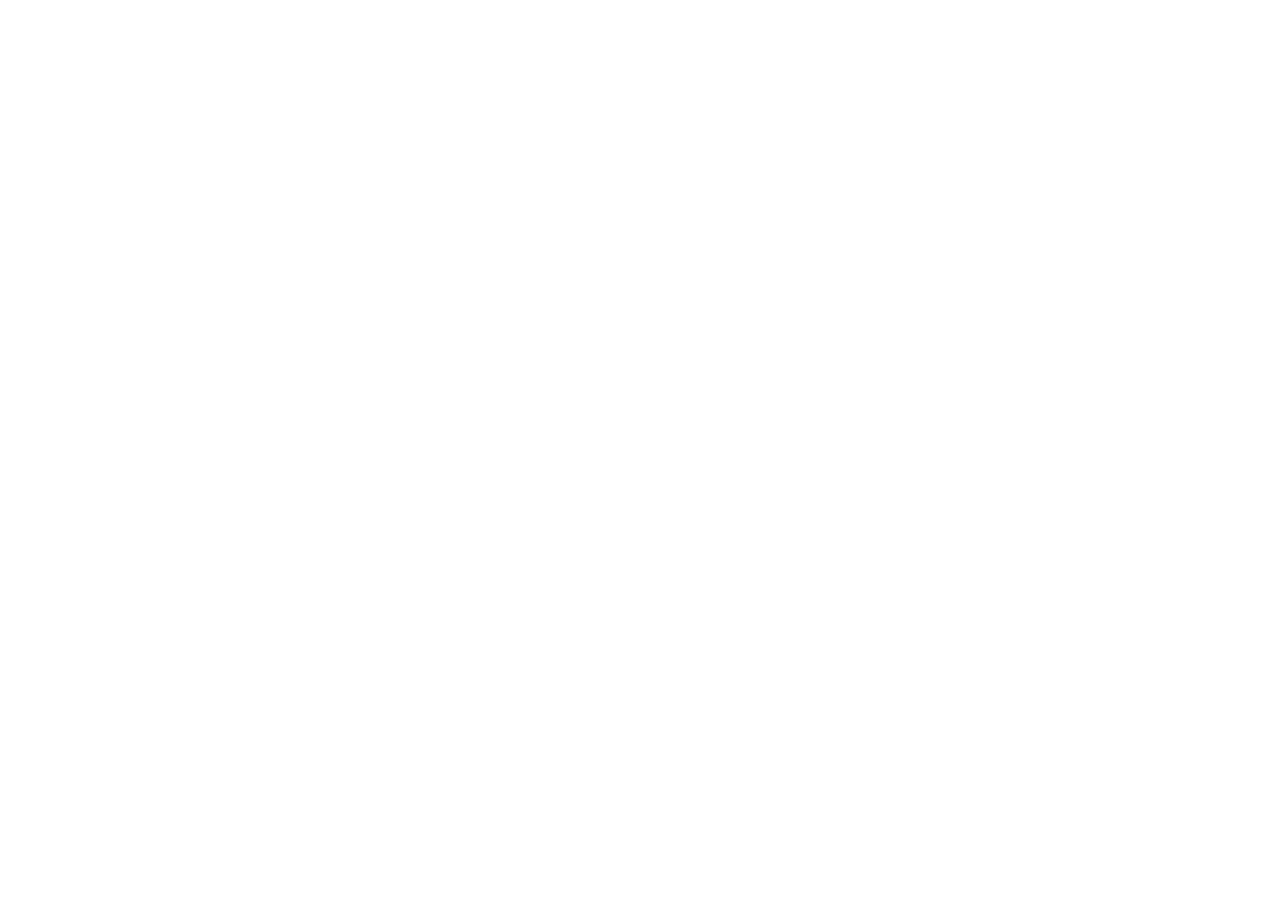
==== login.html @ dacececa "favicon and begining login" ====
<!DOCTYPE html>
<html lang="en">

<head>
    <meta charset="UTF-8">
    <meta name="viewport" content="width=device-width, initial-scale=1.0">
    <title>Login</title>

    <!-- Bootstrap CSS -->
    <link rel="stylesheet" href="https://stackpath.bootstrapcdn.com/bootstrap/4.4.1/css/bootstrap.min.css"
        integrity="sha384-Vkoo8x4CGsO3+Hhxv8T/Q5PaXtkKtu6ug5TOeNV6gBiFeWPGFN9MuhOf23Q9Ifjh" crossorigin="anonymous">

    <!-- Fontawesome  -->
    <link rel="stylesheet" href="https://cdnjs.cloudflare.com/ajax/libs/font-awesome/5.13.0/css/all.min.css">

    <!-- Custom styles -->
    <link rel="stylesheet" href="./css/styles.css">

</head>

<body>
    <main>
    </main>

    <!-- Optional JavaScript -->
    <!-- jQuery first, then Popper.js, then Bootstrap JS -->
    <script src="https://code.jquery.com/jquery-3.4.1.slim.min.js"
        integrity="sha384-J6qa4849blE2+poT4WnyKhv5vZF5SrPo0iEjwBvKU7imGFAV0wwj1yYfoRSJoZ+n"
        crossorigin="anonymous"></script>
    <script src="https://cdn.jsdelivr.net/npm/popper.js@1.16.0/dist/umd/popper.min.js"
        integrity="sha384-Q6E9RHvbIyZFJoft+2mJbHaEWldlvI9IOYy5n3zV9zzTtmI3UksdQRVvoxMfooAo"
        crossorigin="anonymous"></script>
    <script src="https://stackpath.bootstrapcdn.com/bootstrap/4.4.1/js/bootstrap.min.js"
        integrity="sha384-wfSDF2E50Y2D1uUdj0O3uMBJnjuUD4Ih7YwaYd1iqfktj0Uod8GCExl3Og8ifwB6"
        crossorigin="anonymous"></script>
</body>

</html>
---- css/styles.css ----
/*
fucsia  #e95694
rosa    #ed8ab7
azul    #0776bb
naranja #f08642
*/


.access-top,
.access-bottom {
    background-image: linear-gradient(-50deg, #0776bb, #ed8ab7);
}

#carousel .carousel-inner .carousel-item img {
    height: auto;
}

@media (min-width: 768px) {
    #carousel .carousel-inner .carousel-item img {
        height: 500px;
    }
}

@media (min-width: 1200px) {
    #carousel .carousel-inner .carousel-item img {
        height: 700px;
    }
}

.success .success__numbers p {
    margin-bottom: 2px;
}

.success .success__numbers .plus-numbers {
    font-size: 1.5rem;
}

@media (min-width: 992px) {
    .success .success__numbers .plus-numbers {
        font-size: 2.5rem;
    }
}

.your-soul {
    background-color: #f9f9f9;
}

@media (min-width: 576px) {
    .souls .card {
        width: 45%;
    }
}

@media (min-width: 992px) {
    .souls .card {
        width: 22%;
    }
}

.souls .card .soul-icon {
    background: linear-gradient(45deg, #e95694, #f08642);
    -webkit-background-clip: text;
    background-clip: text;
    -webkit-text-fill-color: transparent;
}

.souls .card.overlay::after {
    content: '';
    position: absolute;
    width: 100%;
    height: 100%;
    background-color: rgba(128, 0, 128, 0.15);
}

.souls .card.overlay .footer a {
    background-color: rgba(128, 0, 128, 0.5);
    position: relative;
    z-index: 10;
}

.logo-soultarget {
    position: relative;
}

.soultarget {
    position: absolute;
    bottom: -8px;
    left: 50%;
    transform: translateX(25px);
}

.logos-container__images .logo-item {
    width: 40%;
    margin: 10px;
    display: flex;
    align-items: center;
    filter: grayscale(1);
    transition: .3s;
}

.logos-container__images .logo-item:hover {
    filter: none;
}

.logos-container__images .logo-item img {
    width: 100%;
    max-height: 80px;
}

@media (min-width: 576px) {
    .logos-container__images .logo-item {
        width: 15%;
    }
}

/* @media (min-width: 992px) {
    .logos-container__images .logo-item {
        width: 45%;
    }
} */
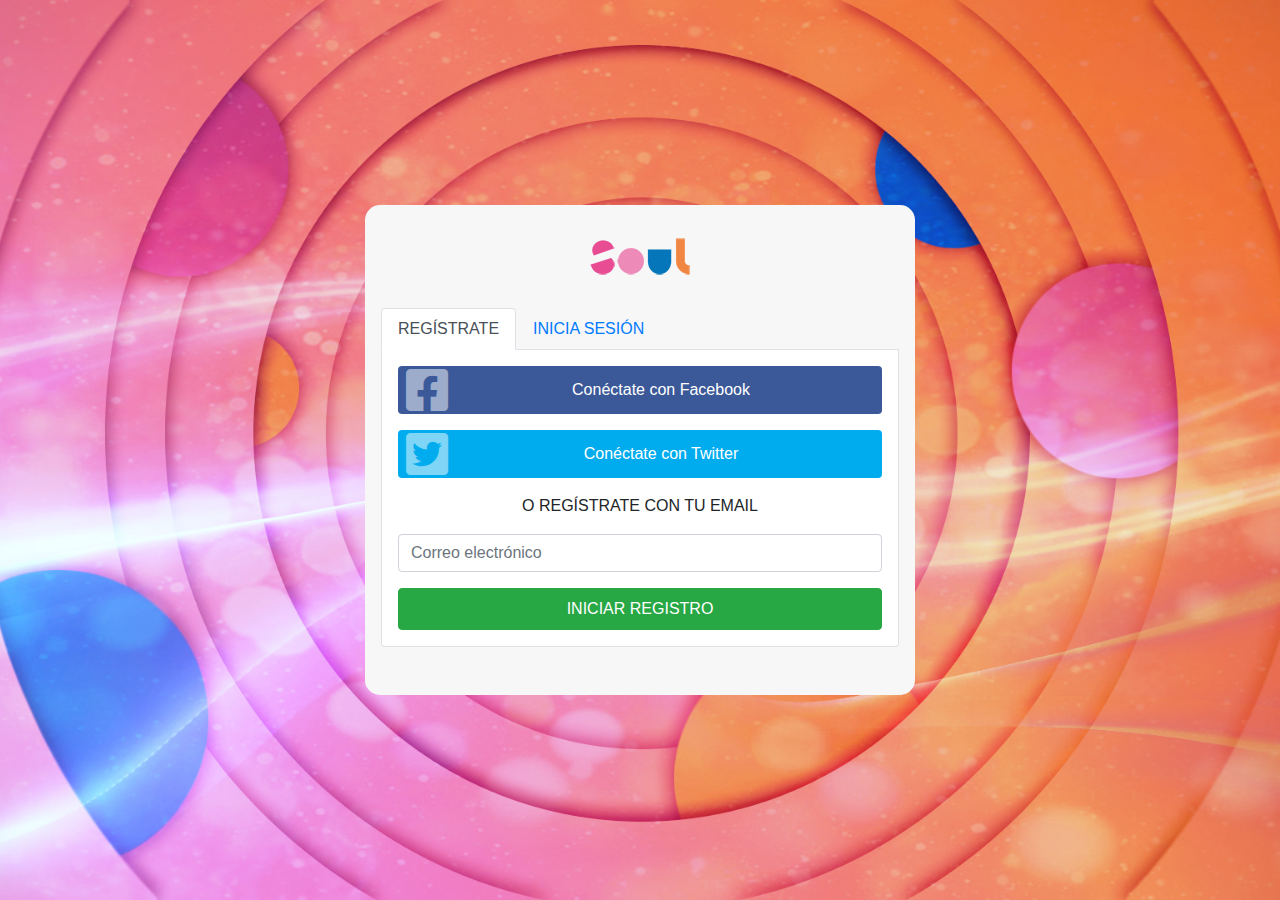
==== commit 31b5e785: "login page" ====
--- a/login.html
+++ b/login.html
@@ -20,6 +20,66 @@
 
 <body>
     <main>
+        <section class="login__box pt-2 pb-5 px-3">
+            <div class="login__logo mb-2 text-center">
+                <img class="img-fluid" src="./assets/defaultlogomini.png" alt="logo soul">
+            </div>
+
+            <!-- TABS -->
+            <ul class="nav nav-tabs" id="logintab" role="tablist">
+                <li class="nav-item">
+                    <a class="nav-link active" id="signin-tab" data-toggle="tab" href="#text-register" role="tab" aria-controls="signin-tab"
+                        aria-selected="true">REGÍSTRATE</a>
+                </li>
+                <li class="nav-item">
+                    <a class="nav-link" id="login-tab" data-toggle="tab" href="#text-session" role="tab" aria-controls="login-tab"
+                        aria-selected="false">INICIA SESIÓN</a>
+                </li>
+            </ul>
+            
+            <!-- TABS CONTENT -->
+            <div class="bg-white border border-top-0 p-3 tab-content rounded-bottom">
+                <div class="tab-pane active" id="text-register" role="tabpanel" aria-labelledby="register-tab">
+                    <!-- REGISTER BUTTONS -->
+                    <div class="align-items-center d-flex px-2 mb-3 rounded facebook">
+                        <i class="fab fa-facebook-square fa-3x text-white-50"></i>
+                        <button type="button" class="btn py-0 w-100 text-white">Conéctate con Facebook</button>
+                    </div>
+
+                    <div class="align-items-center d-flex px-2 mb-3 rounded twitter">
+                        <i class="fab fa-twitter-square fa-3x text-white-50"></i>
+                        <button type="button" class="btn py-0 w-100 text-white">Conéctate con Twitter</button>
+                    </div>
+
+                    <p class="text-center">O REGÍSTRATE CON TU EMAIL</p>
+
+                    <!-- FORM -->
+                    <form>
+                        <div class="form-group">
+                          <label class="sr-only" for="signin-email">Email address</label>
+                          <input type="email" class="form-control" id="signin-email" placeholder="Correo electrónico" aria-describedby="emailHelp">
+                        </div>
+                        
+                        <button type="submit" class="btn btn-success text-white w-100 py-2">INICIAR REGISTRO</button>
+                    </form>
+                </div>
+            
+                <div class="tab-pane" id="text-session" role="tabpanel" aria-labelledby="session-tab">
+                    <form>
+                        <div class="form-group">
+                          <label for="loginEmail">Correo electrónico</label>
+                          <input type="email" class="form-control" id="loginEmail" aria-describedby="emailHelp">
+                        </div>
+                        <div class="form-group">
+                          <label for="loginPassword">Password</label>
+                          <input type="password" class="form-control" id="loginPassword">
+                        </div>
+
+                        <button type="submit" class="btn btn-success py-2 w-100">INICIA SESIÓN</button>
+                      </form>
+                </div>
+            </div>
+        </section>
     </main>
 
     <!-- Optional JavaScript -->
--- a/css/styles.css
+++ b/css/styles.css
@@ -5,6 +5,9 @@
 naranja #f08642
 */
 
+/*******************************************************************/
+/* INDEX / HOME PAGE */
+/*******************************************************************/
 
 .access-top,
 .access-bottom {
@@ -113,8 +116,37 @@
     }
 }
 
-/* @media (min-width: 992px) {
-    .logos-container__images .logo-item {
-        width: 45%;
-    }
-} */+/*******************************************************************/
+/* LOGIN PAGE */
+/*******************************************************************/
+
+html, body {
+    width: 100vw;
+    height: 100vh;
+}
+
+main {
+    width: 100%;
+    height: 100%;
+    display: flex;
+    justify-content: center;
+    align-items: center;
+    background-image: url('../assets/loginbackground.jpg');
+    background-position: center;
+    background-size: cover;
+}
+
+.login__box {
+    width: 90%;
+    background-color: #f7f7f7;
+    border-radius: 15px;
+    max-width: 550px;
+}
+
+.facebook {
+    background-color: #3b5998;
+}
+
+.twitter {
+    background-color: #00acee;
+}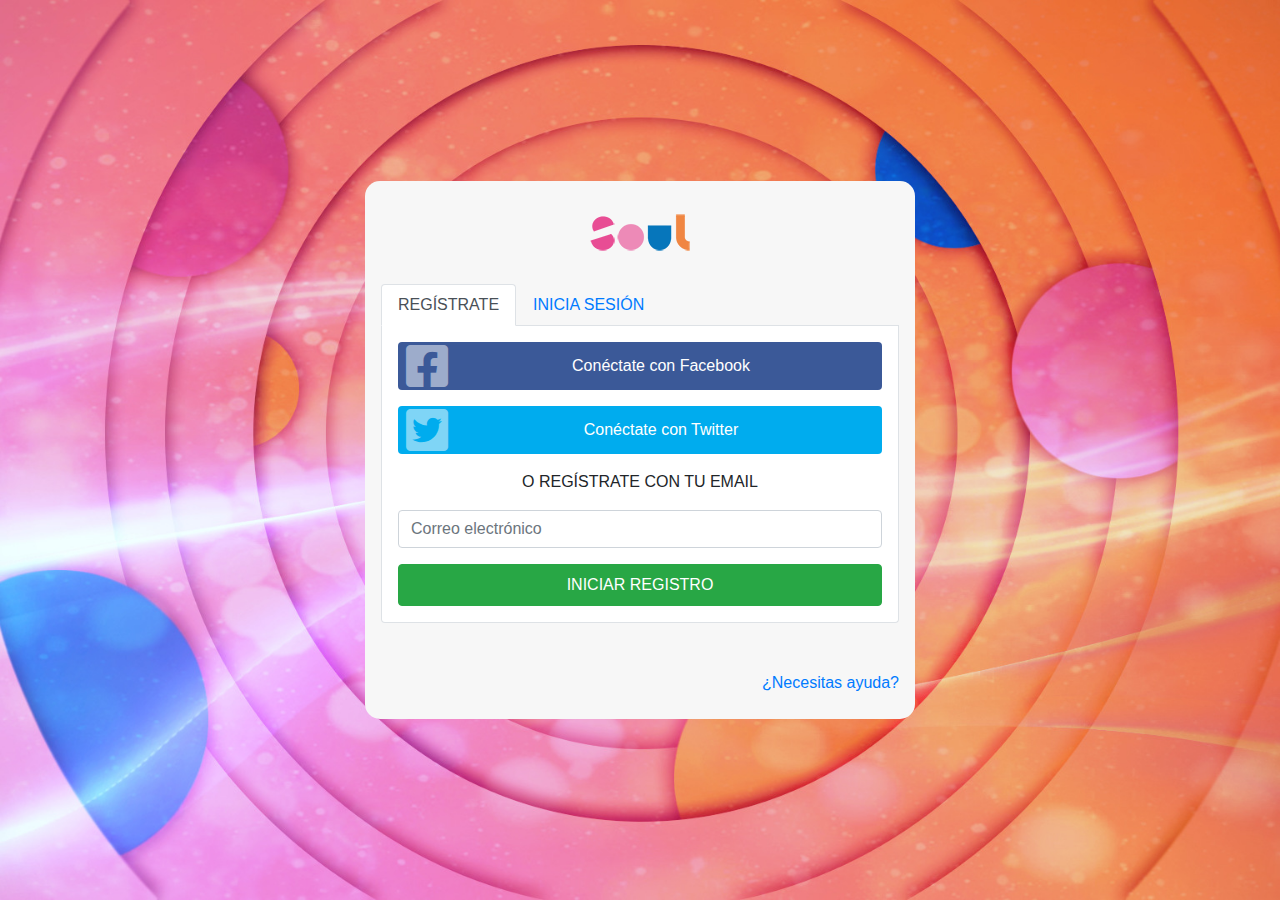
==== commit a37fb627: "login styles new sheet" ====
--- a/login.html
+++ b/login.html
@@ -14,13 +14,13 @@
     <link rel="stylesheet" href="https://cdnjs.cloudflare.com/ajax/libs/font-awesome/5.13.0/css/all.min.css">
 
     <!-- Custom styles -->
-    <link rel="stylesheet" href="./css/styles.css">
+    <link rel="stylesheet" href="./css/login_styles.css">
 
 </head>
 
 <body>
     <main>
-        <section class="login__box pt-2 pb-5 px-3">
+        <section class="login__box pt-2 pb-2 px-3">
             <div class="login__logo mb-2 text-center">
                 <img class="img-fluid" src="./assets/defaultlogomini.png" alt="logo soul">
             </div>
@@ -79,6 +79,8 @@
                       </form>
                 </div>
             </div>
+
+            <p class="text-right mt-5"><a href="#">¿Necesitas ayuda?</a></p>
         </section>
     </main>
 
--- a/css/login_styles.css
+++ b/css/login_styles.css
@@ -0,0 +1,42 @@
+/*
+fucsia  #e95694
+rosa    #ed8ab7
+azul    #0776bb
+naranja #f08642
+*/
+
+/*******************************************************************/
+/* LOGIN PAGE */
+/*******************************************************************/
+
+html, body {
+    width: 100vw;
+    height: 100vh;
+}
+
+main {
+    width: 100%;
+    height: 100%;
+    display: flex;
+    justify-content: center;
+    align-items: center;
+    background-image: url('../assets/loginbackground.jpg');
+    background-position: center;
+    background-size: cover;
+}
+
+.login__box {
+    width: 90%;
+    background-color: #f7f7f7;
+    border-radius: 15px;
+    max-width: 550px;
+    min-height: 500px;
+}
+
+.facebook {
+    background-color: #3b5998;
+}
+
+.twitter {
+    background-color: #00acee;
+}